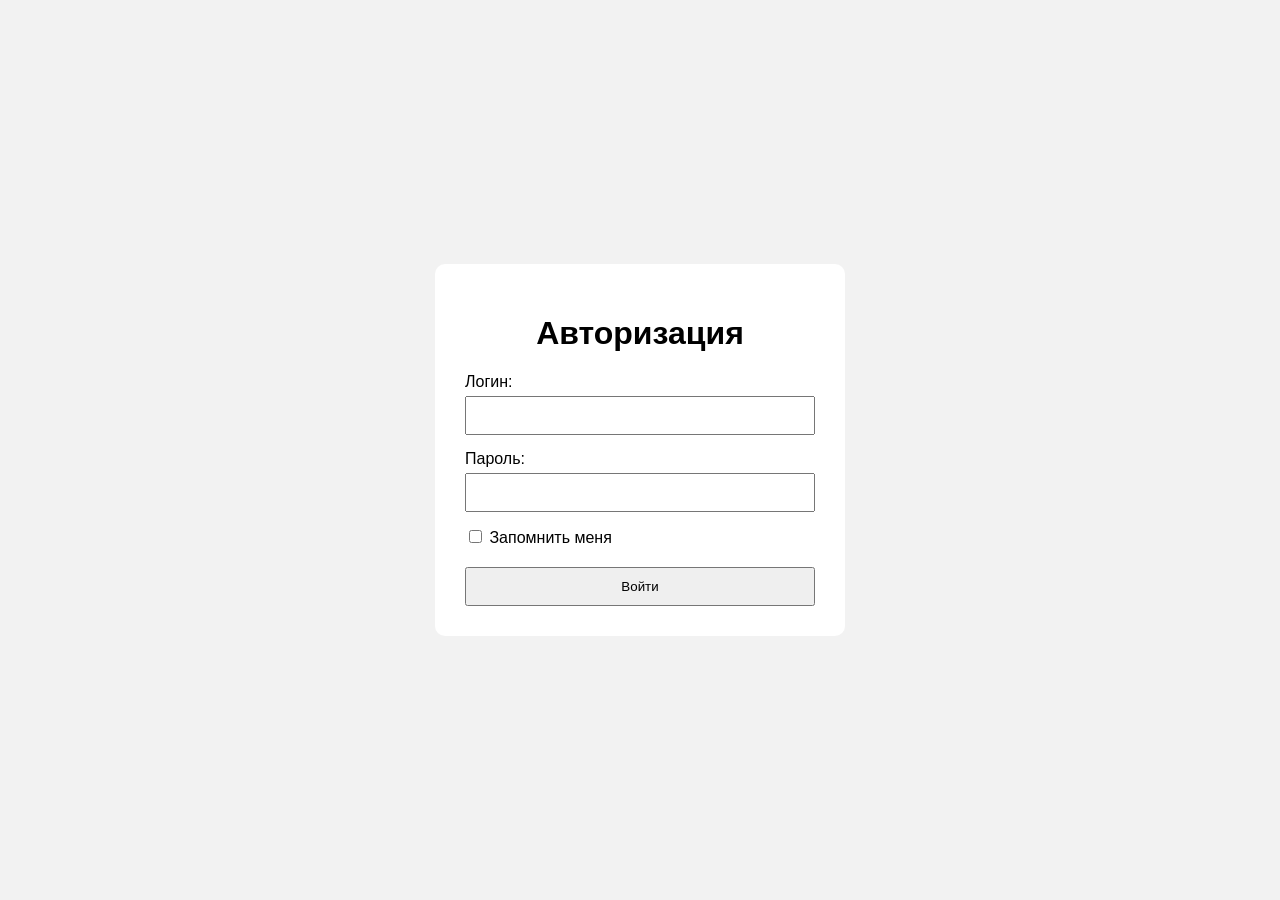
==== login.html @ 8f856260 "fin lab2" ====
<!DOCTYPE html>
<html lang="ru">
<head>
    <meta charset="UTF-8">
    <meta name="viewport" content="width=device-width, initial-scale=1.0">
    <title>Авторизация</title>
    <link rel="stylesheet" href="style.css">
</head>

<body class="login-page">

    <form class="login-form"
        action="https://httpbin.org/post"
        method="POST">

        <h1>Авторизация</h1>

        <label for="login">Логин:</label>
        <input type="text" id="login" name="login" required>

        <label for="password">Пароль:</label>
        <input type="password" id="password" name="password" required>

        <label>
            <input type="checkbox" name="remember">
            Запомнить меня
        </label>

        <button type="submit">Войти</button>

    </form>

</body>
</html>
---- style.css ----
body {
    font-family: Arial, sans-serif;
    margin: 0;
    padding: 20px;
    background-color: #f2f2f2;
}

h1 {
    text-align: center;
}


/* Форма обратной связи */

.feedback-form {
    width: 500px;
    margin: 30px auto;
    padding: 25px;
    background-color: white;
    border: 1px solid #ccc;
    border-radius: 10px;
}

.feedback-form label,
.feedback-form p {
    display: block;
    margin-top: 15px;
}

.feedback-form input[type="text"],
.feedback-form input[type="email"],
.feedback-form select,
.feedback-form textarea {
    width: 100%;
    box-sizing: border-box;
    padding: 10px;
    margin-top: 5px;
}

.feedback-form textarea {
    resize: vertical;
}

.feedback-form button {
    margin-top: 20px;
    padding: 10px 25px;
    cursor: pointer;
}

.feedback-page {
    min-height: 100vh;
    padding: 0;

    display: flex;
    justify-content: center;
    align-items: center;

    background-image: url("images/photo1.jpg");
    background-size: cover;
    background-position: center;
}

/* Форма авторизации */

.login-page {
    min-height: 100vh;
    padding: 0;

    display: flex;
    justify-content: center;
    align-items: center;

    background-image: url("images/photo1.jpg");
    background-size: cover;
    background-position: center;
}

.login-form {
    width: 350px;
    padding: 30px;
    background-color: white;
    border-radius: 10px;
}

.login-form h1 {
    text-align: center;
}

.login-form label {
    display: block;
    margin-top: 15px;
}

.login-form input[type="text"],
.login-form input[type="password"] {
    width: 100%;
    box-sizing: border-box;
    padding: 10px;
    margin-top: 5px;
}

.login-form button {
    width: 100%;
    margin-top: 20px;
    padding: 10px;
    cursor: pointer;
}
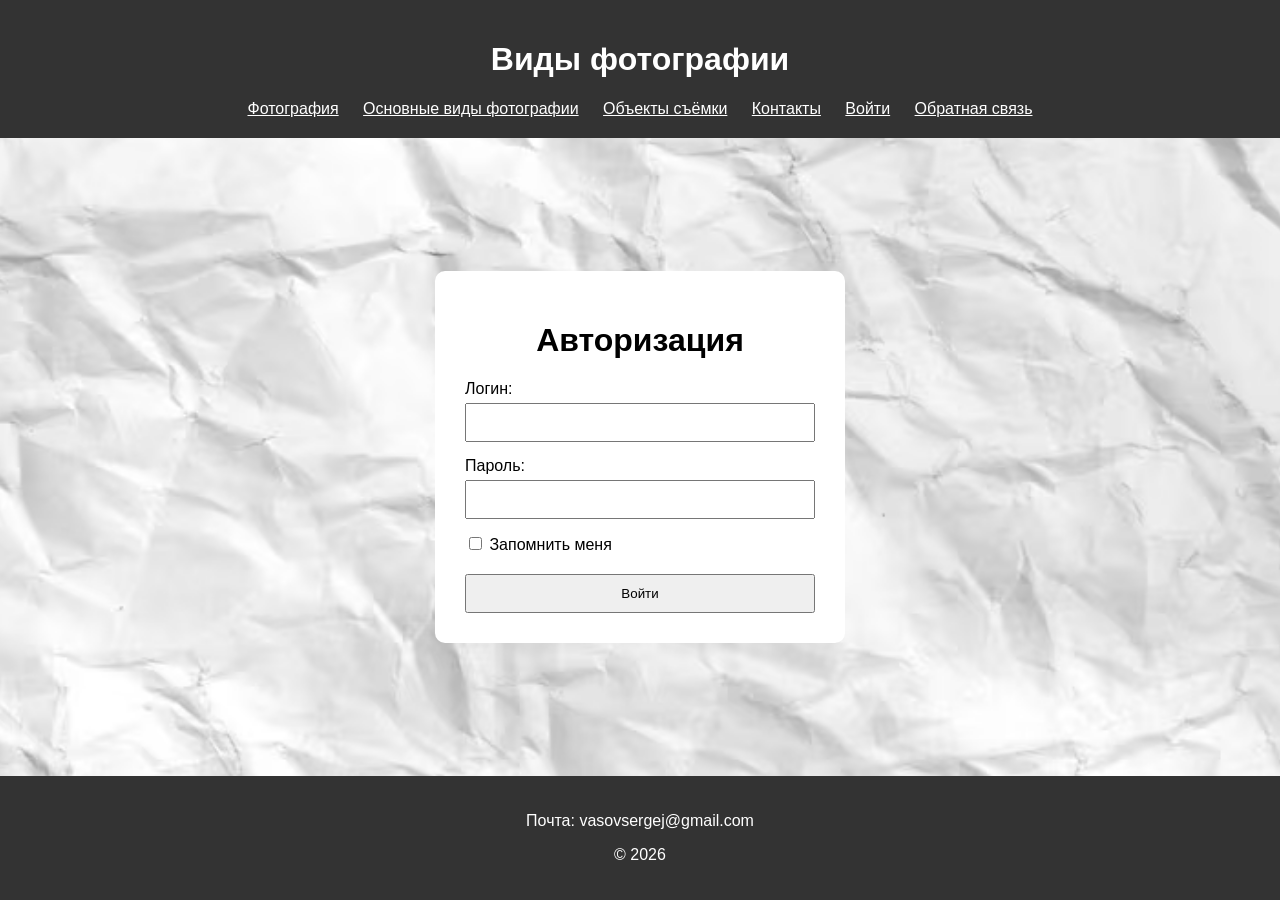
==== commit 653d5964: "header and futer" ====
--- a/login.html
+++ b/login.html
@@ -8,7 +8,18 @@
 </head>
 
 <body class="login-page">
-
+    <header>
+        <h1>Виды фотографии</h1>
+        <nav>
+            <a href="index.html#photo">Фотография</a>
+            <a href="index.html#types">Основные виды фотографии</a>
+            <a href="index.html#objects">Объекты съёмки</a>
+            <a href="index.html#contacts">Контакты</a>
+            <a href="login.html">Войти</a>
+            <a href="feedback.html">Обратная связь</a>
+        </nav>
+    </header>
+    <main>
     <form class="login-form"
         action="https://httpbin.org/post"
         method="POST">
@@ -29,6 +40,10 @@
         <button type="submit">Войти</button>
 
     </form>
-
+    </main>
+    <footer id="contacts">
+    <p>Почта: vasovsergej@gmail.com</p>
+    <p>© 2026</p>
+</footer>
 </body>
 </html>
--- a/style.css
+++ b/style.css
@@ -1,16 +1,50 @@
 body {
-    font-family: Arial, sans-serif;
+    font-family: "Arimo", sans-serif;
+    background: #eee;
     margin: 0;
-    padding: 20px;
-    background-color: #f2f2f2;
 }
 
-h1 {
+header, footer {
+    background: #333;
+    color: white;
     text-align: center;
+    padding: 20px;
 }
 
+nav a {
+    color: white;
+    margin: 10px;
+}
 
-/* Форма обратной связи */
+main {
+    max-width: 800px;
+    margin: 30px auto;
+    background: white;
+    padding: 20px;
+}
+
+img {
+    width: 100%;
+}
+
+table {
+    width: 100%;
+    border-collapse: collapse;
+}
+
+th, td {
+    border: 1px solid #999;
+    padding: 10px;
+}
+
+th {
+    background: #ddd;
+}
+
+footer {
+    margin-top: 30px;
+}
+
 
 .feedback-form {
     width: 500px;
@@ -60,8 +94,6 @@
     background-position: center;
 }
 
-/* Форма авторизации */
-
 .login-page {
     min-height: 100vh;
     padding: 0;
@@ -105,3 +137,35 @@
     padding: 10px;
     cursor: pointer;
 }
+
+
+.feedback-page,
+.login-page {
+    flex-direction: column;
+    align-items: stretch;
+}
+
+.feedback-page main,
+.login-page main {
+    flex: 1;
+}
+
+.login-page main {
+    display: flex;
+    justify-content: center;
+    align-items: center;
+
+    flex: 1;
+    width: 100%;
+    max-width: none;
+    margin: 0;
+    padding: 20px;
+    box-sizing: border-box;
+
+    background: transparent;
+}
+
+.feedback-page footer,
+.login-page footer {
+    margin-top: auto;
+}
